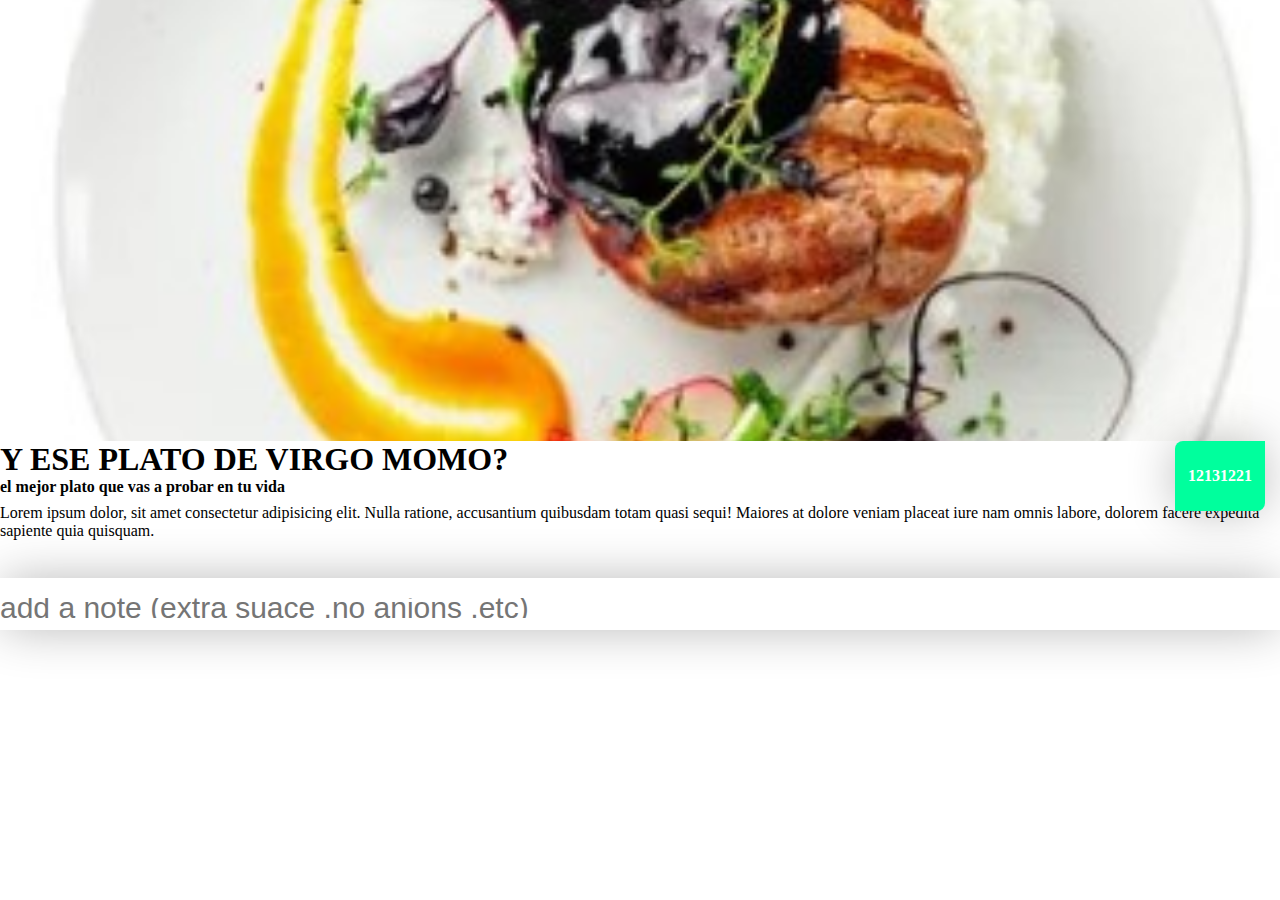
==== App restaurante/plato.html @ 3e994e8e "Add files via upload" ====
<!DOCTYPE html>
<html lang="en">

<head>
    <meta charset="UTF-8">
    <meta name="viewport" content="width=device-width, initial-scale=1.0">
    <link rel="stylesheet" href="css/styles.css">
    <title>Plato</title>
</head>

<body>
    <header>
        <section class="portada">
            <div class="imagen-resto"><img src="img/plato1.jpg" alt=""></div>
            <div class="plato_precio pa sombra">12131221</div>
        </section>


        <div class="plato_datos">
            <div class="saludo ">
                <div class="negro"> <!--Lo puse en dos divs xq si lo ponia en uno solo no me tomaba la letra-->
                    <h1>Y ESE PLATO DE VIRGO MOMO?</h1>
                    <h4>el mejor plato que vas a probar en tu vida</h4>

                </div>
            </div>
            <div class="plato_texto">
                Lorem ipsum dolor, sit amet consectetur adipisicing elit. Nulla ratione, accusantium quibusdam totam
                quasi sequi! Maiores at dolore veniam placeat iure nam omnis labore, dolorem facere expedita sapiente
                quia quisquam.
            </div>

            <div class="plato_buscar sombra">
                <input type="text" placeholder="add a note (extra suace ,no anions ,etc)" name="a">
    
            </div>
        </div>

        </div>
    </header>

    <main>




    </main>
</body>

</html>
---- App restaurante/css/styles.css ----
* {
    padding: 0;
    margin: 0;
    box-sizing: border-box;
    text-decoration: none;
}

body {
    height: 100vh;
}

.pa {
    position: absolute;
}

.pr {
    position: relative;
}

.centgrid {
    display: grid;
    place-items: center;
}

.centflex {
    display: flex;
    justify-content: center;
    align-items: center;
}
.pd25{
    padding: 25px;
}

.sombra {
    box-shadow: 0 0 50px -3px rgba(0, 0, 0, 0.308);

}

.img_fit {
    /*fit es centrar*/
    height: 100%;
    width: 100%;
    object-fit: cover;

}
.negro{
    color: black;
}








header {
    height: 70%;
    width: 100%;
    background-color: aquamarine;

    .portada {

        height: 70%;
        width: 100%;
        background-color: blueviolet;
        position: relative;

        .imagen-resto {
            display: flex;
            height: 100%;
            width: 100%;
            background-color: rgb(168, 168, 97);
            img{
                width: 100%;
                height: 100%;
                background-size: cover;
                object-fit: cover;
            }
            
            
        }

        .saludo {
            position: absolute;
            bottom: 10px;
            height: 100px;
            width: 250px;
            bottom: 50px;
            left: 5%;
            color: white;
            
        }

        .buscador {
            position: absolute;
            height: 40px;
            width: 90%;
            left: 5%;
            background-color: aliceblue;
            bottom: -20px;
            display: flex;

            .ubicacion {
                display: flex;
                height: 40px;
                width: 40px;
                justify-content: center;
                align-items: center;
                color: white;
                background-color: rgb(49, 47, 47);
                font-size: 35px;

            }

            input[type=submit] {
                font-size: 30px;
                height: 40px;
                width: 40px;
                border-style: none;

            }

            input[type=search] {
                border-style: none;
                height: 40px;
                width: calc(100% - 80px);

            }

        }
    }

    .categorias {
        display: flex;
        background-size: cover;
        overflow-x: scroll;
        height: 30%;
        width: 100%;
        background-color: white;
        align-items: center;
        justify-content: center;
        flex-direction: row;


        .tipo-categoria {
            box-sizing: content-box;
            display: flex;
            flex-direction: column;
            align-items: center;
            justify-content: center;
            text-align: center;
            margin-top: 25px;
            height: 100px;
            width: 100px;
            background-color: white;
            margin-left: 50px;
            border-radius: 20px;



        }

        .fondo-tipo {
            font-size: 40pt;
            background-color: rgb(255, 255, 255);
        }


    }


}


.image_fill {
    object-fit: cover;
    height: 100%;

}

main {
    height: 30%;
    width: 100%;
    background-color: white;


    .resultado {
        background-color: white;
        display: flex;
        flex-direction: column;
        background-size: cover;
        gap: 20px;


        .resto {
            height: 200px;
            width: 300px;
            background-color: aqua;
            color: white;
            font-size: 30px;
            position: relative;



            .img-resto {
                img{
                height: 100%;
                width: 100%;
                }
                position: absolute;
                background-color: yellow;
                object-fit: cover;
                background-size: cover;
                height: 100%;
                width: 50%;
                left: 0;
            }

            .datos-resto {
                position: absolute;
                display: flex;
                flex-direction: column;
                background-color:white;
                height: 100%;
                width: 60%;
                right: 0;
                border-bottom-left-radius: 20px;
                box-shadow: 0 0 15px -2px;

                .titulo_resto{
                    color: black;
                    display: flex;
                    height: 50px;
                    width: 300px;
                    padding-top: 3px;
                    padding-left: 3px;
                }
                .texto_resto{
                    color: gray;
                    width: 100%;
                    height: 100px;
                    background-color:white;
                    padding-top: 0px;
                    left: 0;
                }
                .puntuaciones{
                    font-size: 30px;
                    display: flex;
                    width: 100%;
                    height: auto;

                }
                .puntu_resto{
                    width: 50%;
                    color: gray;
                    left: 1px;
                
                }
                .puntu2_resto{
                    width: 50%;
                    padding-left: 0px;
                    color: gray;
                    right: 1px;
                
                }


            }

            .punt-resto {
                position: absolute;
                height: 40px;
                width: 40px;
                background-color: blueviolet;
                font-size: 22px;
                display: grid;
                place-items: center;
                right: -10px;
                top: -10px;
                border-radius: 10px 0;
                box-shadow: 0 0 15px -2px black;
            }
        }

    }

}

.resto_image {
    height: 40%;
    width: 100%;
    background-color: yellow;

    .resto_precio {
        height: 25px;
        width: auto;
        background-color: aqua;
        right: 15px;
        bottom: -15px;
        border-radius: 8px 0px;
        padding: 3px;
        font-weight: 700px;
        color: white;
    }
}

.resto_desc {
    
    height: fit-content;
    min-height: 60%;
    width: 100%;
    background-color: rgb(238, 236, 236);
    padding: 15px;
    padding-bottom: 70px;
    display: flex;

    flex-direction: column;
    gap:20px;

}

.resto_menu {
    position: fixed;
    bottom: 0px;
    height: 60px;
    width: 100%;
    background-color: rgb(238, 236, 236);
    display: flex;
    justify-content: space-around;
    gap: 10px;
}
.btn_menu{
    background-color:rgb(238, 236, 236);
    flex :1;
    font-weight: bolder;
    text-transform: capitalize;
    color: black;
}
.btn_menu.active{
    border-top: solid 4px aquamarine;
}
.flex100 {
    display: flex;
    justify-content: space-between;
}
.volver{
    font-size: 30px;
    left: 15px;
    top: 15px;
    height: 30px;
    width: 30px;
    background-color: rgba(255, 255, 255, 0.774);
    border-radius: 50%;
    backdrop-filter: blur(5px);
    color: black;
}

.titulo_menu{
    height: 60px;
    width: 100%;
    display: grid;
    place-items: center;
}

.contenedor_tarjetas{
    display: flex;
    flex-direction: column;
    gap: 15px;
    padding: 15px;
    padding-bottom: 75px;

    .tarjetas{
        display: flex;
        height: 150px;
        background-color: rgb(255, 255, 255);
    }

}
.resto_precio{
    height: 40px;
    width: auto;
    background-color: aqua;
    right: 15px;
    bottom :15px;
    border-radius: 8px 0;
    padding: 8px;
    font-weight: 700;
    color: white;
}
.foto{
    height: 150px;
    flex : 0 0 150px;
}
.tag{
    height: 40px;
    width: auto;
    background-color: aqua;
    right: 15px;
    bottom :15px;
    border-radius: 8px 0;
    padding: 8px;
    font-weight: 700;
    color: white;
}

.plato_desc{
    text-overflow: ellipsis;
    overflow: hidden;
}


.plato_precio{
    display: flex;
    height: 50px;
    width:10px; ;
    right: 15px;
    background-color: rgb(49, 63, 63);
    color:white;
    border-radius: 10px 0;

}

.plato_datos{
    display: grid;
    width: 100%;
    height: 30%;
    background-color: white;
}

.plato_precio{
    height: 70px;
    width: 90px;
    background-color: rgb(0, 255, 157);
    right: 15px;
    border-radius: 8px 0;
    justify-content: center;
    align-items: center;
    font-weight: 700;
    color: white;
    margin-bottom: 70%;

}
.plato_texto{
    background-color: white;
    top: 30px;
    background-color: white;
    margin-bottom: 30px;


}
    input[name=a] {
        font-size: 30px;
        height: 10px;
        width: 40px;
        border-style: none;

    }
    input[name=a] {
        margin-top:20px;
        border-style: none;
        height: 20px;
        width: calc(100% - 20px);
    }

    





@media (orientation: landscape) {
    main {
        .resultado {
            display: flex;
            flex-direction: row;
            flex-wrap: wrap;
            



            .resto {
                flex: 0 0 calc(50% - 10px);
                background-color: yellow;
            }
        }

        .resto {
            height: 100px;
            width: 700px;
            background-color: rgba(4, 216, 216, 0.925);
            color: white;
            font-size: 30px;
            position: relative;
        }
    }

    .contenedor_tarjetas{
        flex-direction: row;
        flex-wrap: wrap;
        .tarjetas{
            flex: 0 0 calc(50% - 10px);
        }
    }
  

}
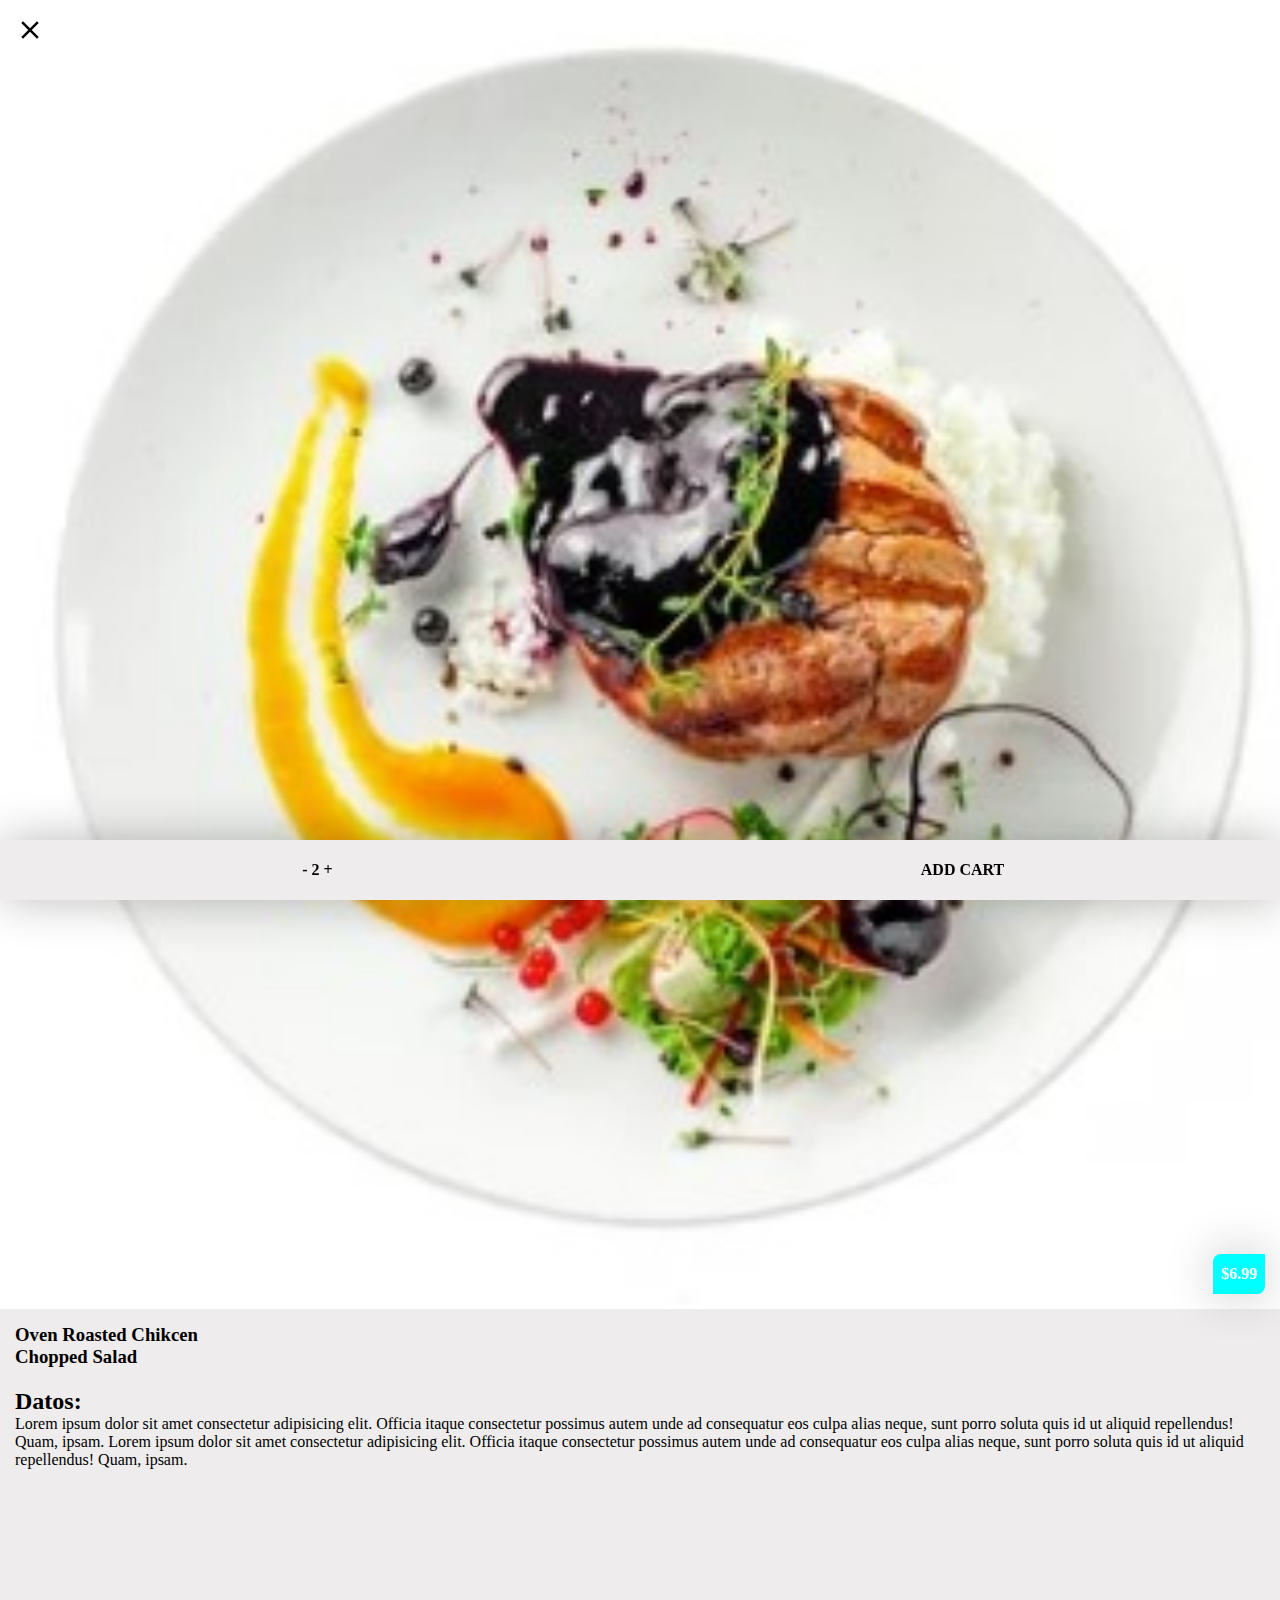
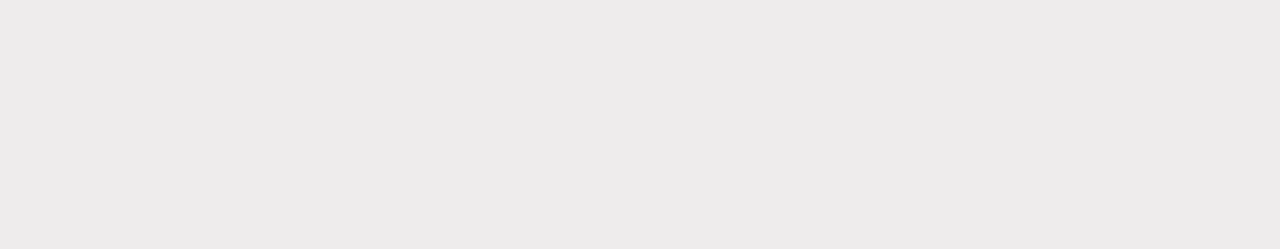
==== commit 3056c071: "terminadopapu" ====
--- a/App restaurante/plato.html
+++ b/App restaurante/plato.html
@@ -1,50 +1,42 @@
 <!DOCTYPE html>
 <html lang="en">
-
 <head>
     <meta charset="UTF-8">
     <meta name="viewport" content="width=device-width, initial-scale=1.0">
-    <link rel="stylesheet" href="css/styles.css">
+    <link rel="stylesheet" href="./css/material-icons.css">
+    <link rel="stylesheet" href="./css/styles.css">
+    <link rel="stylesheet" href="https://cdnjs.cloudflare.com/ajax/libs/font-awesome/6.5.1/css/all.min.css"/>
     <title>Plato</title>
 </head>
-
 <body>
-    <header>
-        <section class="portada">
-            <div class="imagen-resto"><img src="img/plato1.jpg" alt=""></div>
-            <div class="plato_precio pa sombra">12131221</div>
-        </section>
-
-
-        <div class="plato_datos">
-            <div class="saludo ">
-                <div class="negro"> <!--Lo puse en dos divs xq si lo ponia en uno solo no me tomaba la letra-->
-                    <h1>Y ESE PLATO DE VIRGO MOMO?</h1>
-                    <h4>el mejor plato que vas a probar en tu vida</h4>
-
-                </div>
-            </div>
-            <div class="plato_texto">
-                Lorem ipsum dolor, sit amet consectetur adipisicing elit. Nulla ratione, accusantium quibusdam totam
-                quasi sequi! Maiores at dolore veniam placeat iure nam omnis labore, dolorem facere expedita sapiente
-                quia quisquam.
-            </div>
-
-            <div class="plato_buscar sombra">
-                <input type="text" placeholder="add a note (extra suace ,no anions ,etc)" name="a">
-    
+    <section class="resto_imagen pr">
+        <a href="index.html" class="volver iconos  negro pa">close</a>
+        <img class="img_fit" src="img/plato1.jpg" alt="">
+        <div class="resto_precio centgrid pa sombra">$6.99</div>
+    </section>
+   
+    <section class="resto_desc">
+       
+        <div class="flex100">
+            
+            <div class="resto_titulo">
+                <h3>Oven Roasted Chikcen</h3>
+                <h3>Chopped Salad</h3>
             </div>
         </div>
 
-        </div>
-    </header>
+                <span>
+                    <h2>Datos: </h2>
+                    Lorem ipsum dolor sit amet consectetur adipisicing elit. Officia itaque consectetur possimus autem unde ad consequatur eos culpa alias neque, sunt porro soluta quis id ut aliquid repellendus! Quam, ipsam.
+                    Lorem ipsum dolor sit amet consectetur adipisicing elit. Officia itaque consectetur possimus autem unde ad consequatur eos culpa alias neque, sunt porro soluta quis id ut aliquid repellendus! Quam, ipsam.
+                </span>
+                
+    </section>
+    <section class="resto_menu sombra">
 
-    <main>
-
-
-
-
-    </main>
+        <a class="btn_menu centgrid" href="resto.html">- 2 +</a>
+        <a class="btn_menu centgrid" href="menu.html">ADD CART</a>
+    
+    </section>
 </body>
-
 </html>--- a/App restaurante/css/material-icons.css
+++ b/App restaurante/css/material-icons.css
@@ -0,0 +1,23 @@
+/* fallback */
+@font-face {
+  font-family: 'Material Icons Outlined';
+  font-style: normal;
+  font-weight: 400;
+  src: url(../fonts/gok-H7zzDkdnRel8-DQ6KAXJ69wP1tGnf4ZGhUce.woff2) format('woff2');
+}
+
+.iconos {
+  font-family: 'Material Icons Outlined';
+  font-weight: normal;
+  font-style: normal;
+  /* font-size: 16px; */
+  line-height: 1;
+  letter-spacing: normal;
+  text-transform: none;
+  display: inline-block;
+  white-space: nowrap;
+  word-wrap: normal;
+  direction: ltr;
+  --webkit-font-feature-settings: 'liga';
+  --webkit-font-smoothing: antialiased;
+}--- a/App restaurante/css/styles.css
+++ b/App restaurante/css/styles.css
@@ -191,12 +191,13 @@
         flex-direction: column;
         background-size: cover;
         gap: 20px;
+        
 
 
         .resto {
             height: 200px;
-            width: 300px;
-            background-color: aqua;
+            width: 450px;
+            background-color: white;
             color: white;
             font-size: 30px;
             position: relative;
@@ -209,7 +210,7 @@
                 width: 100%;
                 }
                 position: absolute;
-                background-color: yellow;
+                background-color: white;
                 object-fit: cover;
                 background-size: cover;
                 height: 100%;
@@ -218,31 +219,43 @@
             }
 
             .datos-resto {
+                background-color: white;
+                height: 100%;
+                width: 60%;
                 position: absolute;
+                right: 0;
+                border-bottom-left-radius: 20px;
+                box-shadow: 0 0 10px -2px black;
                 display: flex;
                 flex-direction: column;
-                background-color:white;
-                height: 100%;
-                width: 60%;
-                right: 0;
-                border-bottom-left-radius: 20px;
-                box-shadow: 0 0 15px -2px;
 
                 .titulo_resto{
-                    color: black;
+                    /*color: black;
                     display: flex;
                     height: 50px;
                     width: 300px;
                     padding-top: 3px;
                     padding-left: 3px;
+                    */
+
+                    width: 250px;
+                    height: 20px;
+                    display: flex;
+                    font-size: 20px;
+                    flex: 1;
+                    padding-top: 10px;
+                    padding-left: 2%;
+                    color: black;
                 }
                 .texto_resto{
+                    width: 250px;
+                    height: 20px;
+                    display: flex;
                     color: gray;
-                    width: 100%;
-                    height: 100px;
-                    background-color:white;
-                    padding-top: 0px;
-                    left: 0;
+                    font-size: 20px;
+                    flex: 1;
+                    padding-left: 2%;
+                    
                 }
                 .puntuaciones{
                     font-size: 30px;
@@ -287,6 +300,7 @@
 
 }
 
+
 .resto_image {
     height: 40%;
     width: 100%;
